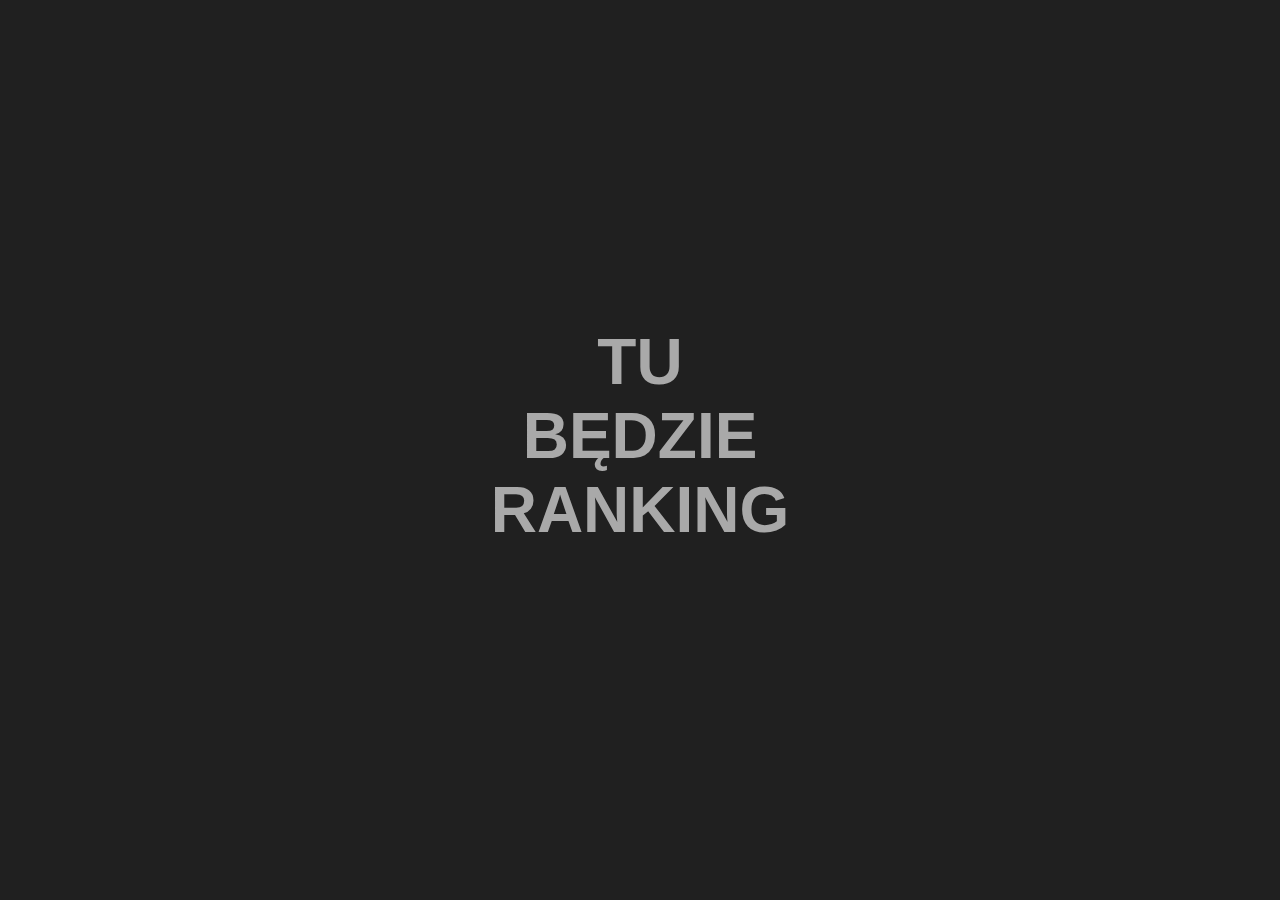
==== ranking.html @ c7a4b160 "Made the game responsive" ====
<!DOCTYPE html>
<html lang="pl">
    <head>
        <meta charset="UTF-8">
        <meta name="2048" content="width=device-width, initial-scale=1.0, user-scalable=no">
        <meta http-equiv="X-UA-Compatible" content="ie=edge">
        <title>2048</title>
        <link rel="stylesheet" href="style.css">
    </head>
    <body>
        <div class="ranking">
            <h3>TU<br/>BĘDZIE<br/>RANKING</h3>
        </div>
    </body>
</html>
---- style.css ----
/* GENERAL */
body 
{
    background-color: #202020;
    font-family: "Montserrat", sans-serif;
    height: 95vh;
}
* { outline: none; }

h1 { color: #ffd000; text-align: center; }
h2 { color: #E6BE30; text-align: center; margin: 0; }
h3 { color: #A9A9A9; text-align: center; margin: 0; }
h4, h6 { color: #A9A9A9; text-align: justify; margin: 0; }
a { text-decoration: none; }

section 
{
    display: flex;
    align-items: center;
}

button 
{
    display: flex;
    justify-content: center;
    align-items: center;
    flex-direction: row;
    background-color: #110d0d;
    font-family: "Montserrat", sans-serif;
    color: #E6BE30;
    transition: all 0.5s;
}

@media(orientation: landscape)
{
    h1 { font-size: 12vw; margin: 3vw; }
    h2 { font-size: 10vw; }
    h3 { font-size: 5vw; padding: 0.1vw; }
    h4 { font-size: 2vw; padding: 1vw; }
    h6 { font-size: 1.5vw; padding: 1vw;  }
}
@media(orientation: portrait)
{
    h1 { font-size: 12vh; margin: 3vh; }
    h2 { font-size: 10vh; }
    h3 { font-size: 5vh; padding: 0.1vh; }
    h4 { font-size: 2vh; padding: 1vh; }
    h6 { font-size: 1.5vh; padding: 1vh; }
}



/* START MENU */
.menu 
{ 
    flex-direction: column; 
    justify-content: center; 
    height: 100%;
    margin: 0; 
}
.menu button 
{ 
    width: 70vw; 
    height: 10vh; 
    border-radius: 30px;
}
@media (orientation: portrait) 
{
    .menu button { font-size: 7vw; margin: 1vw; }
}
@media (orientation: landscape) 
{
    .menu button { font-size: 7vh; margin: 1vh; }
}



/* GAME RULES */
.rules 
{ 
    display: flex; 
    justify-content: center; 
    align-items: center; 
    height: 100%;
    width: 100%;
    margin: 0; 
}
img 
{
    display: block;
    margin-left: auto;
    margin-right: auto;
    border-radius: 120px;
}
@media (orientation: portrait) 
{
    .rules { flex-direction: column; }
    img { padding: 2vw; width: 90%; }
}
@media (orientation: landscape) 
{
    .rules { flex-direction: row; }
    .rules-instruction { width: 50%; }
    .rules-credits { width: 50%; }
    img { padding: 2vh; width: 90%; }
}



/* PLAY MODE */
.play 
{ 
    display: flex; 
    height: 100%; 
    width: 100%;
    justify-content: center; 
    align-items: center; 
}
.play div { color: #A9A9A9; }
#canvas { display: flex; width: 100%; height: 100%; }
.canvas-section 
{
    display: flex;
    align-content: center;
    justify-content: center;
    padding: 4%;
}
@media (orientation: portrait)
{
    .play { flex-direction: column; }
    .canvas-section { height: 80vw; width: 80vw; }
    .size-section { margin-top: 5vw; }
    .size-section h3 { font-size: 3vh; }
    .size-btn 
    { 
        font-size: 3vh; 
        width: 5vw; 
        height: 5vw; 
        margin: 1vh; 
        padding: 1.5vh; 
    }
    .size-value { font-size: 3vh; }
}
@media (orientation: landscape) 
{
    .play { flex-direction: row; }
    .canvas-section { height: 80vh; width: 80vh; }
    .size-section { margin-top: 5vh; }
    .size-section h3 { font-size: 3vw; }
    .size-btn 
    { 
        font-size: 3vw; 
        width: 5vh; 
        height: 5vh; 
        margin: 1vw; 
        padding: 1.5vw; 
    }
    .size-value { font-size: 3vw; }
}




/* RANKING */
.ranking
{
    display: flex;
    justify-content: center;
    align-items: center;
    height: 100%;
}
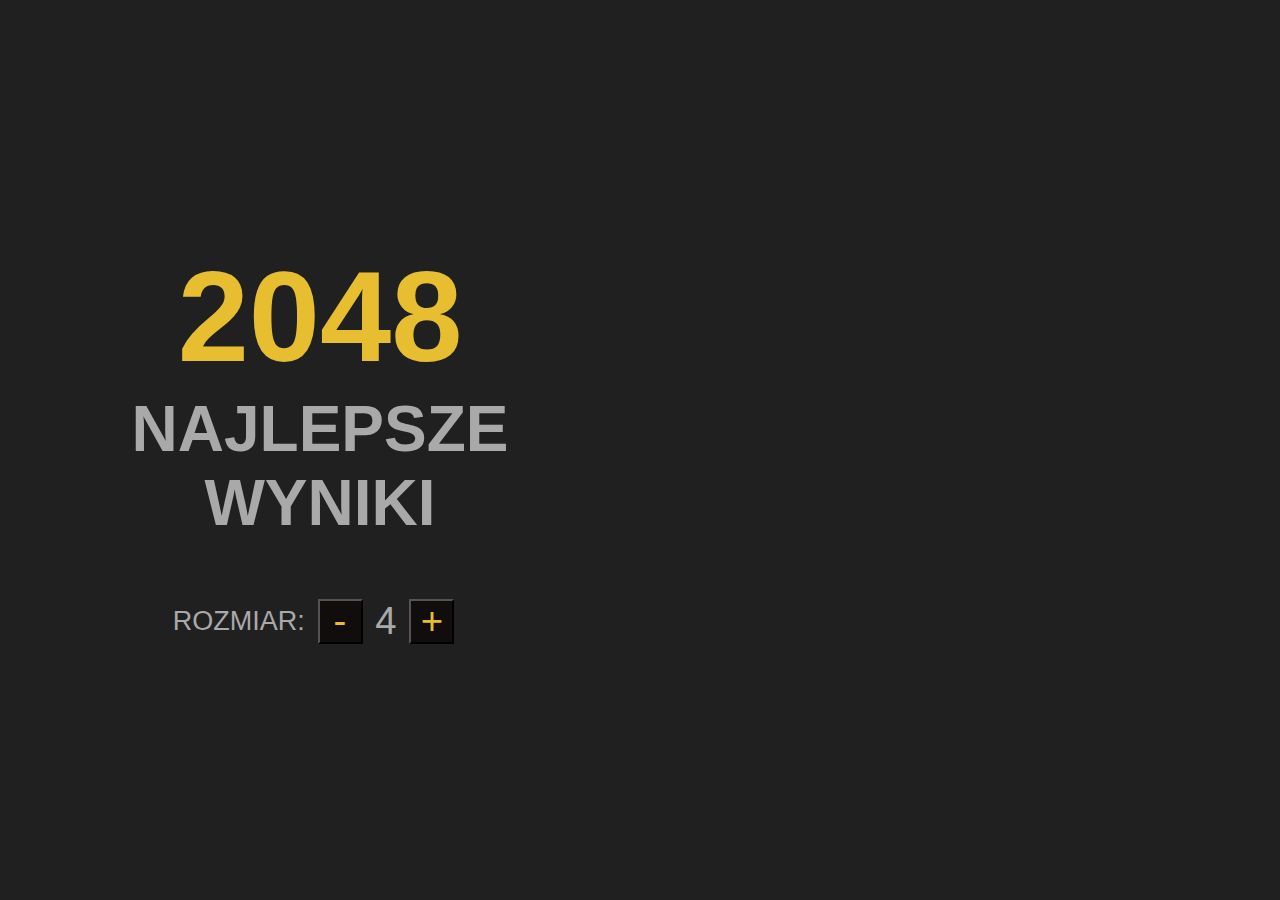
==== commit 23b57ef6: "Added rankings" ====
--- a/ranking.html
+++ b/ranking.html
@@ -6,10 +6,21 @@
         <meta http-equiv="X-UA-Compatible" content="ie=edge">
         <title>2048</title>
         <link rel="stylesheet" href="style.css">
+        <script src="ranking_show.js" defer></script>
     </head>
     <body>
-        <div class="ranking">
-            <h3>TU<br/>BĘDZIE<br/>RANKING</h3>
+        <div id="ranking">
+            <div id="ranking-header">
+                <h2>2048</h2>
+                <h3>NAJLEPSZE WYNIKI</h3>
+                <section class="size-section">
+                    <p>ROZMIAR:</p>
+                    <button class="size-btn" onclick="reduceSize()">-</button>
+                    <div class=size-value id="size">4</div>
+                    <button class="size-btn" onclick="extendSize()">+</button>
+                </section>
+            </div>
+            <div id="ranking-list"></div>
         </div>
     </body>
 </html>--- a/style.css
+++ b/style.css
@@ -1,11 +1,15 @@
 /* GENERAL */
+html, body /* prevents scrolling */
+{
+    height: 100%;
+    overflow: hidden;
+    margin: 0;
+}
 body 
 {
     background-color: #202020;
     font-family: "Montserrat", sans-serif;
-    height: 95vh;
-}
-* { outline: none; }
+}
 
 h1 { color: #ffd000; text-align: center; }
 h2 { color: #E6BE30; text-align: center; margin: 0; }
@@ -28,8 +32,8 @@
     background-color: #110d0d;
     font-family: "Montserrat", sans-serif;
     color: #E6BE30;
-    transition: all 0.5s;
-}
+}
+button:focus { outline: none; }
 
 @media(orientation: landscape)
 {
@@ -63,6 +67,7 @@
     width: 70vw; 
     height: 10vh; 
     border-radius: 30px;
+    transition: all 0.5s;
 }
 @media (orientation: portrait) 
 {
@@ -117,6 +122,14 @@
     align-items: center; 
 }
 .play div { color: #A9A9A9; }
+.info 
+{ 
+    width: 100%; 
+    display: flex;
+    flex-direction: column;
+    justify-content: center; 
+    align-items: center; 
+}
 #canvas { display: flex; width: 100%; height: 100%; }
 .canvas-section 
 {
@@ -130,14 +143,19 @@
     .play { flex-direction: column; }
     .canvas-section { height: 80vw; width: 80vw; }
     .size-section { margin-top: 5vw; }
-    .size-section h3 { font-size: 3vh; }
+    .size-section p 
+    { 
+        font-size: 3vh; 
+        text-align: center; 
+        margin: 0;
+    }
     .size-btn 
     { 
         font-size: 3vh; 
         width: 5vw; 
         height: 5vw; 
         margin: 1vh; 
-        padding: 1.5vh; 
+        line-height: 100%;
     }
     .size-value { font-size: 3vh; }
 }
@@ -146,14 +164,19 @@
     .play { flex-direction: row; }
     .canvas-section { height: 80vh; width: 80vh; }
     .size-section { margin-top: 5vh; }
-    .size-section h3 { font-size: 3vw; }
+    .size-section p 
+    { 
+        font-size: 3vh; 
+        text-align: center; 
+        margin: 0;
+    }
     .size-btn 
     { 
         font-size: 3vw; 
         width: 5vh; 
         height: 5vh; 
         margin: 1vw; 
-        padding: 1.5vw; 
+        line-height: 100%;
     }
     .size-value { font-size: 3vw; }
 }
@@ -162,10 +185,68 @@
 
 
 /* RANKING */
-.ranking
-{
-    display: flex;
-    justify-content: center;
-    align-items: center;
-    height: 100%;
+#ranking
+{
+    display: flex;
+    height: 100%;
+    width: 100%;
+    margin: 0; 
+}
+#ranking-header, #ranking-list
+{ 
+    display: flex;
+    flex-direction: column;
+    justify-content: center; 
+    align-items: center; 
+    color: #A9A9A9;
+}
+#ranking-list div
+{
+    display: flex;
+    flex-direction: row;
+    justify-content: space-between;
+    width: 100%;
+}
+@media(orientation: portrait)
+{
+    #ranking { flex-direction: column; }
+    #ranking-header 
+    {    
+        padding-top: 3vh;
+        padding-bottom: 3vh;
+        width: 100%; 
+    }
+    #ranking-list
+    {    
+        padding: 5vh;
+        font-size: 6vw;
+    }
+    #ranking-list div p
+    {
+        padding-top: 1vh;
+        padding-bottom: 1vh;
+        margin: 0;
+    }
+}
+@media(orientation: landscape)
+{
+    #ranking { flex-direction: row; }
+    #ranking-header 
+    {    
+        padding-left: 5vw;
+        padding-right: 5vw;
+        width: 50%;
+    }
+    #ranking-list
+    {    
+        width: 50%;
+        padding: 5vw;
+        font-size: 6vh;
+    }
+    #ranking-list div p
+    {
+        padding-top: 1vw;
+        padding-bottom: 1vw;
+        margin: 0;
+    }
 }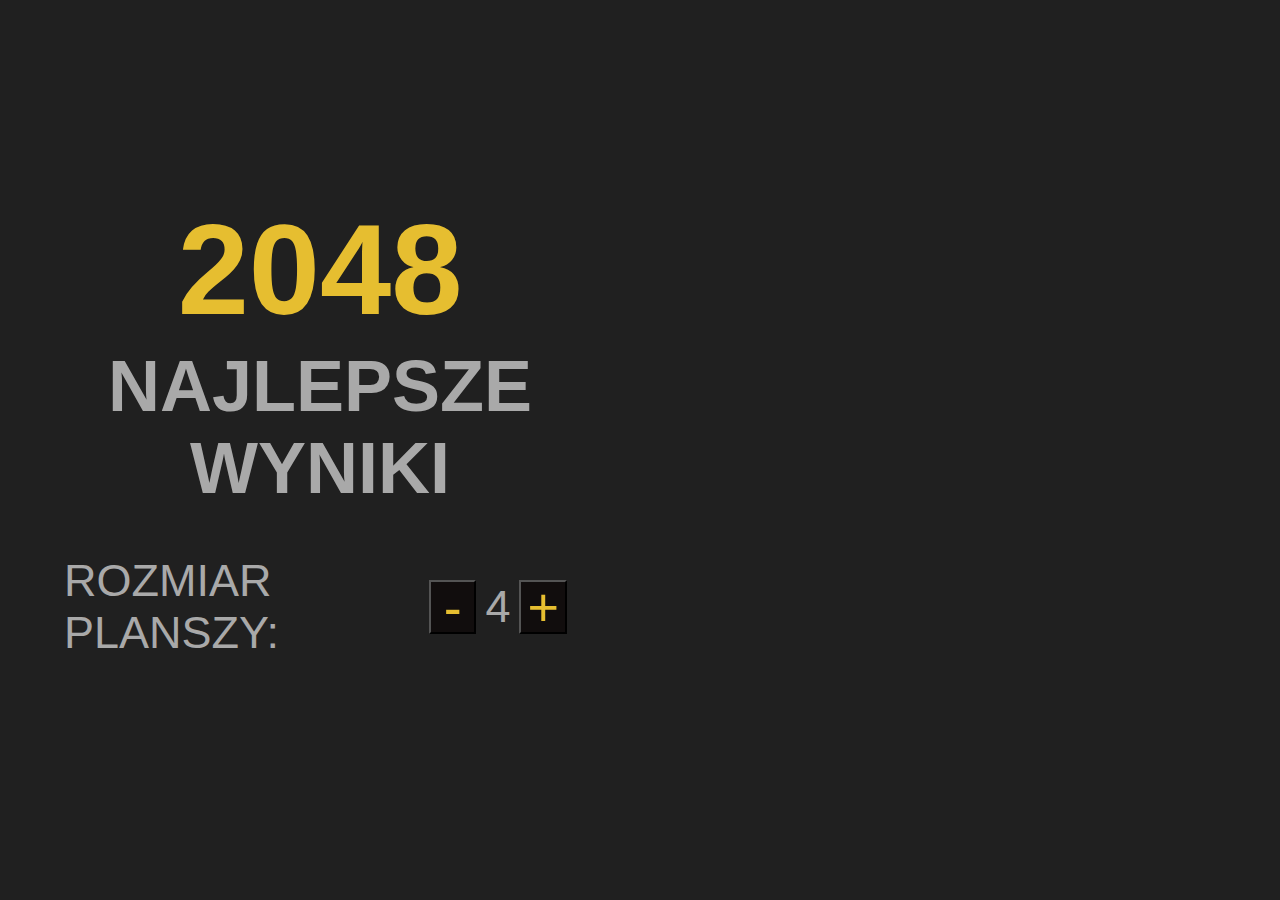
==== commit a146c64f: "Cleaned code + GAMEOVER view" ====
--- a/ranking.html
+++ b/ranking.html
@@ -1,8 +1,12 @@
+<!--                        2048
+      Limanówka Dominika, Matula Kamil, Różycki Iwo
+Projekt zaliczeniowy z przedmiotu Mobilne Aplikacje Webowe -->
+
 <!DOCTYPE html>
 <html lang="pl">
     <head>
         <meta charset="UTF-8">
-        <meta name="2048" content="width=device-width, initial-scale=1.0, user-scalable=no">
+        <meta name="viewport" content="width=device-width, initial-scale=1.0, user-scalable=no">
         <meta http-equiv="X-UA-Compatible" content="ie=edge">
         <title>2048</title>
         <link rel="stylesheet" href="style.css">
@@ -13,12 +17,12 @@
             <div id="ranking-header">
                 <h2>2048</h2>
                 <h3>NAJLEPSZE WYNIKI</h3>
-                <section class="size-section">
-                    <p>ROZMIAR:</p>
-                    <button class="size-btn" onclick="reduceSize()">-</button>
-                    <div class=size-value id="size">4</div>
-                    <button class="size-btn" onclick="extendSize()">+</button>
-                </section>
+                <div id="ranking-size-section">
+                    <p>ROZMIAR PLANSZY:</p>
+                    <button class="size-btn" id="rankingMinusButton">-</button>
+                    <div id="ranking-size-value">4</div>
+                    <button class="size-btn" id="rankingPlusButton">+</button>
+                </div>
             </div>
             <div id="ranking-list"></div>
         </div>
--- a/style.css
+++ b/style.css
@@ -1,36 +1,36 @@
+/*                        2048
+      Limanówka Dominika, Matula Kamil, Różycki Iwo
+Projekt zaliczeniowy z przedmiotu Mobilne Aplikacje Webowe */
+
 /* GENERAL */
 html, body /* prevents scrolling */
 {
     height: 100%;
     overflow: hidden;
     margin: 0;
-}
-body 
-{
+
     background-color: #202020;
     font-family: "Montserrat", sans-serif;
 }
-
-h1 { color: #ffd000; text-align: center; }
-h2 { color: #E6BE30; text-align: center; margin: 0; }
-h3 { color: #A9A9A9; text-align: center; margin: 0; }
-h4, h6 { color: #A9A9A9; text-align: justify; margin: 0; }
 a { text-decoration: none; }
 
 section 
-{
-    display: flex;
-    align-items: center;
+{ 
+    display: flex;
+    align-items: center;
+    justify-content: center; 
+    height: 100%;
+    width: 100%;
 }
 
 button 
 {
     display: flex;
+    flex-direction: row;
     justify-content: center;
     align-items: center;
-    flex-direction: row;
-    background-color: #110d0d;
-    font-family: "Montserrat", sans-serif;
+
+    background-color: #110D0D;
     color: #E6BE30;
 }
 button:focus { outline: none; }
@@ -52,18 +52,17 @@
     h6 { font-size: 1.5vh; padding: 1vh; }
 }
 
+h1 { color: #FFD000; text-align: center; }
+h2 { color: #E6BE30; text-align: center; margin: 0; }
+h3 { color: #A9A9A9; text-align: center; margin: 0; }
+h4, h6 { color: #A9A9A9; text-align: justify; margin: 0; }
+
 
 
 /* START MENU */
-.menu 
-{ 
-    flex-direction: column; 
-    justify-content: center; 
-    height: 100%;
-    margin: 0; 
-}
-.menu button 
-{ 
+#menu { flex-direction: column; }
+#menu button
+{
     width: 70vw; 
     height: 10vh; 
     border-radius: 30px;
@@ -71,127 +70,241 @@
 }
 @media (orientation: portrait) 
 {
-    .menu button { font-size: 7vw; margin: 1vw; }
+    #menu button { font-size: 7vw; margin: 1vw; }
 }
 @media (orientation: landscape) 
 {
-    .menu button { font-size: 7vh; margin: 1vh; }
-}
-
-
+    #menu button { font-size: 7vh; margin: 1vh; }
+}
+
+
+
+/* PLAY SETUP (AKA SETTINGS) */
+#setup 
+{
+    display: none;
+    flex-direction: column;
+    color: #A9A9A9;
+    justify-content: space-around;
+}
+#setup > div 
+{   
+    display: flex;
+    flex-direction: column;
+    align-items: center;
+    justify-content: space-around; 
+    height: 50vh;
+}
+#nick-section, #size-section 
+{ 
+    display: flex;
+    flex-direction: column;
+    align-items: center;
+    justify-content: center;
+    text-align: center;
+}
+#size-section div
+{
+    display: flex;
+    align-items: center;
+    justify-content: center;
+}
+@media (orientation: portrait)
+{
+    #nick-section p, #size-section p 
+    { 
+        font-size: 3vh; 
+        font-weight: bold; 
+        margin: 2.5vw;
+    }
+    #nick-value
+    { 
+        font-size: 6vw;
+        text-align: center; 
+        width: 80%;
+    }
+    #size-section div { font-size: 4vh; }
+    #size-section button 
+    { 
+        font-size: 3vh; 
+        height: 3vh; 
+        width: 3vh; 
+        margin: 1vh;
+    }
+    #setupSaveButton
+    { 
+        font-size: 4vh; 
+        height: 5vh; 
+        width: fit-content; 
+        padding: 2vh;
+    }
+}
+@media (orientation: landscape) 
+{
+    #nick-section p, #size-section p 
+    { 
+        font-size: 3vw; 
+        font-weight: bold; 
+        margin: 2.5vh;
+    }
+    #nick-value
+    { 
+        font-size: 6vh;
+        text-align: center; 
+    }
+    #size-section div { font-size: 4vw; }
+    #size-section button 
+    { 
+        font-size: 3vw; 
+        height: 3vw; 
+        width: 3vw; 
+        margin: 1vh;
+    }
+    #setupSaveButton
+    { 
+        font-size: 3vw; 
+        height: 3vw; 
+        width: fit-content; 
+        padding: 2vw;
+    }
+}
+
+
+
+/* PLAY MODE */
+#play div { color: #A9A9A9; }
+#info 
+{ 
+    display: flex;
+    flex-direction: column;
+    align-items: center; 
+}
+#canvas { width: 100%; height: 100%; }
+@media (orientation: portrait)
+{
+    #play { flex-direction: column; }
+    #info { width: 100%; height: 30%; }
+    #buttons-section
+    {
+        display: flex;
+        justify-content: space-around;
+        width: 90%; 
+        margin-top: auto;
+        margin-bottom: auto;
+    }
+    #buttons-section button 
+    { 
+        font-size: 2vh; 
+        margin: 1vw;
+        padding-top: 0.5vh;
+        padding-bottom: 0.5vh;
+        height: fit-content; 
+        width: 40%;
+    }
+    #canvas-section { width: 80vw; height: 80vw; margin: 5vw; }
+}
+@media (orientation: landscape) 
+{
+    #info { width: calc(100vw - 100vh); height: 80%;  }
+    #buttons-section
+    {
+        display: flex;
+        flex-direction: column;
+        align-items: center;
+        width: 80%; 
+        margin-top: auto;
+        width: fit-content;
+    }
+    #buttons-section button 
+    { 
+        height: fit-content; 
+        width: 100%;
+        font-size: 2vw; 
+        margin: 1vh;
+        padding: 1vh;
+    }
+    #canvas-section { width: 80vh; height: 80vh; margin: 5vh; }
+}
+
+/* GAME OVER */
+#gameover 
+{ 
+    position: absolute; 
+    top: 0; 
+    left: 0; 
+    text-align: center;
+    display: none;
+}
+#gameover h2 { -webkit-text-stroke: 0.02em black; }
+#result 
+{ 
+    position: absolute; 
+    color:  azure; 
+    -webkit-text-stroke: 0.02em #110D0D; 
+    top: 50%; 
+    bottom: 50%;
+    width: 80%;
+}
+#retryButton
+{ 
+    position: absolute; 
+    margin-top: auto; 
+    bottom: 1vh; 
+    width: fit-content; 
+    height: fit-content;
+}
+@media (orientation: portrait)
+{
+    #gameover h2 { font-size: 15vw; }
+    #result { font-size: 8vw; }
+    #retryButton
+    { 
+        font-size: 3vw; 
+        margin: 1vw;
+        padding: 1vw;
+    }
+}
+@media (orientation: landscape)
+{
+    #gameover h2 { font-size: 15vh; }
+    #result { font-size: 8vh; }
+    #retryButton
+    { 
+        font-size: 3vh; 
+        margin: 1vh;
+        padding: 1vh;
+    }
+}
 
 /* GAME RULES */
-.rules 
-{ 
-    display: flex; 
-    justify-content: center; 
-    align-items: center; 
+img 
+{
+    display: block;
+    border-radius: 120px;
+    margin-left: auto; margin-right: auto;
+}
+#rules-instruction, #rules-credits { padding-left: 1.5%; padding-right: 1.5%; }
+@media (orientation: portrait) 
+{
+    #rules { flex-direction: column; }
+    img { padding: 2vw; width: 80%; }
+}
+@media (orientation: landscape) 
+{
+    #rules-instruction, #rules-credits { width: 50%; }
+    img { padding: 2vh; width: 80%; }
+}
+
+
+
+/* RANKING */
+#ranking
+{
+    display: flex;
     height: 100%;
     width: 100%;
     margin: 0; 
 }
-img 
-{
-    display: block;
-    margin-left: auto;
-    margin-right: auto;
-    border-radius: 120px;
-}
-@media (orientation: portrait) 
-{
-    .rules { flex-direction: column; }
-    img { padding: 2vw; width: 90%; }
-}
-@media (orientation: landscape) 
-{
-    .rules { flex-direction: row; }
-    .rules-instruction { width: 50%; }
-    .rules-credits { width: 50%; }
-    img { padding: 2vh; width: 90%; }
-}
-
-
-
-/* PLAY MODE */
-.play 
-{ 
-    display: flex; 
-    height: 100%; 
-    width: 100%;
-    justify-content: center; 
-    align-items: center; 
-}
-.play div { color: #A9A9A9; }
-.info 
-{ 
-    width: 100%; 
-    display: flex;
-    flex-direction: column;
-    justify-content: center; 
-    align-items: center; 
-}
-#canvas { display: flex; width: 100%; height: 100%; }
-.canvas-section 
-{
-    display: flex;
-    align-content: center;
-    justify-content: center;
-    padding: 4%;
-}
-@media (orientation: portrait)
-{
-    .play { flex-direction: column; }
-    .canvas-section { height: 80vw; width: 80vw; }
-    .size-section { margin-top: 5vw; }
-    .size-section p 
-    { 
-        font-size: 3vh; 
-        text-align: center; 
-        margin: 0;
-    }
-    .size-btn 
-    { 
-        font-size: 3vh; 
-        width: 5vw; 
-        height: 5vw; 
-        margin: 1vh; 
-        line-height: 100%;
-    }
-    .size-value { font-size: 3vh; }
-}
-@media (orientation: landscape) 
-{
-    .play { flex-direction: row; }
-    .canvas-section { height: 80vh; width: 80vh; }
-    .size-section { margin-top: 5vh; }
-    .size-section p 
-    { 
-        font-size: 3vh; 
-        text-align: center; 
-        margin: 0;
-    }
-    .size-btn 
-    { 
-        font-size: 3vw; 
-        width: 5vh; 
-        height: 5vh; 
-        margin: 1vw; 
-        line-height: 100%;
-    }
-    .size-value { font-size: 3vw; }
-}
-
-
-
-
-/* RANKING */
-#ranking
-{
-    display: flex;
-    height: 100%;
-    width: 100%;
-    margin: 0; 
-}
 #ranking-header, #ranking-list
 { 
     display: flex;
@@ -203,34 +316,50 @@
 #ranking-list div
 {
     display: flex;
-    flex-direction: row;
     justify-content: space-between;
     width: 100%;
 }
+#ranking-size-section 
+{ 
+    display: flex;
+    align-items: center;
+    justify-content: center;
+}
 @media(orientation: portrait)
 {
     #ranking { flex-direction: column; }
+    #ranking h3 { font-size: 8vw; }
     #ranking-header 
     {    
-        padding-top: 3vh;
-        padding-bottom: 3vh;
+        padding-top: 2vh;
+        padding-bottom: 2vh;
         width: 100%; 
     }
     #ranking-list
     {    
-        padding: 5vh;
-        font-size: 6vw;
+        padding-left: 5vw;
+        padding-right: 5vw;
+        padding-top: 5vh;
     }
     #ranking-list div p
     {
-        padding-top: 1vh;
-        padding-bottom: 1vh;
+        padding-top: 1vw;
+        padding-bottom: 1vw;
+        font-size: 5vw;
         margin: 0;
     }
+    #ranking-size-section { font-size: 3vh; }
+    #ranking-size-section button 
+    { 
+        font-size: 3vh; 
+        height: 3vh; 
+        width: 3vh; 
+        margin: 1vh;
+    }
 }
 @media(orientation: landscape)
 {
-    #ranking { flex-direction: row; }
+    #ranking h3 { font-size: 8vh; }
     #ranking-header 
     {    
         padding-left: 5vw;
@@ -241,12 +370,20 @@
     {    
         width: 50%;
         padding: 5vw;
-        font-size: 6vh;
     }
     #ranking-list div p
     {
-        padding-top: 1vw;
-        padding-bottom: 1vw;
+        padding-top: 1vh;
+        padding-bottom: 1vh;
+        font-size: 5vh;
         margin: 0;
     }
+    #ranking-size-section { font-size: 5vh; }
+    #ranking-size-section button 
+    { 
+        font-size: 6vh; 
+        height: 6vh; 
+        width: 6vh; 
+        margin: 1vh;
+    }
 }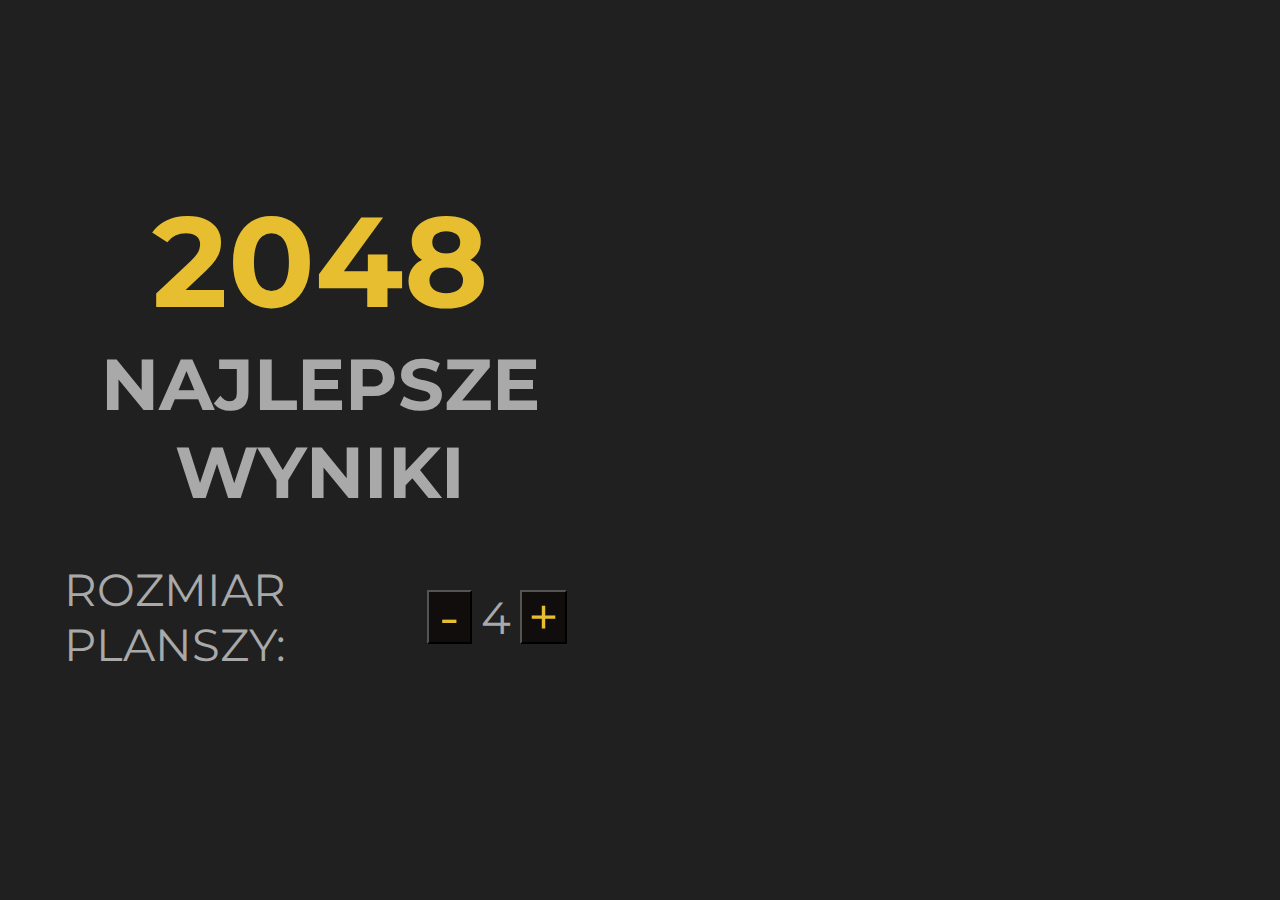
==== commit 7262b70b: "Moved font import, fixed gameover view" ====
--- a/ranking.html
+++ b/ranking.html
@@ -10,6 +10,8 @@
         <meta http-equiv="X-UA-Compatible" content="ie=edge">
         <title>2048</title>
         <link rel="stylesheet" href="style.css">
+        <link rel="preconnect" href="https://fonts.gstatic.com">
+        <link href="https://fonts.googleapis.com/css2?family=Montserrat&display=swap" rel="stylesheet"> 
         <script src="ranking_show.js" defer></script>
     </head>
     <body>
--- a/style.css
+++ b/style.css
@@ -32,6 +32,7 @@
 
     background-color: #110D0D;
     color: #E6BE30;
+    font-family: "Montserrat", sans-serif;
 }
 button:focus { outline: none; }
 
@@ -65,16 +66,15 @@
 {
     width: 70vw; 
     height: 10vh; 
-    border-radius: 30px;
     transition: all 0.5s;
 }
 @media (orientation: portrait) 
 {
-    #menu button { font-size: 7vw; margin: 1vw; }
+    #menu button { font-size: 7vw; margin: 1vw; border-radius: 2vw; }
 }
 @media (orientation: landscape) 
 {
-    #menu button { font-size: 7vh; margin: 1vh; }
+    #menu button { font-size: 7vh; margin: 1vh; border-radius: 1.5vh; }
 }
 
 
@@ -109,6 +109,7 @@
     align-items: center;
     justify-content: center;
 }
+#setupSaveButton { border-radius: 0.5em; }
 @media (orientation: portrait)
 {
     #nick-section p, #size-section p 
@@ -133,7 +134,7 @@
     }
     #setupSaveButton
     { 
-        font-size: 4vh; 
+        font-size: 3vh; 
         height: 5vh; 
         width: fit-content; 
         padding: 2vh;
@@ -179,7 +180,20 @@
     flex-direction: column;
     align-items: center; 
 }
-#canvas { width: 100%; height: 100%; }
+#canvas-section 
+{ 
+    background-color: #110D0D; 
+    display: flex; 
+    align-items: center; 
+    justify-content: center; 
+}
+#canvas 
+{ 
+    width: calc(100% - 6px); 
+    height: calc(100% - 6px); 
+    margin: 0;
+}
+#buttons-section button { border-radius: 0.5em; }
 @media (orientation: portrait)
 {
     #play { flex-direction: column; }
@@ -201,10 +215,11 @@
         height: fit-content; 
         width: 40%;
     }
-    #canvas-section { width: 80vw; height: 80vw; margin: 5vw; }
+    #canvas-section { width: 80vw; height: 80vw; }
 }
 @media (orientation: landscape) 
 {
+    #play { justify-content: space-around; }
     #info { width: calc(100vw - 100vh); height: 80%;  }
     #buttons-section
     {
@@ -223,27 +238,29 @@
         margin: 1vh;
         padding: 1vh;
     }
-    #canvas-section { width: 80vh; height: 80vh; margin: 5vh; }
+    #canvas-section { width: 80vh; height: 80vh; }
 }
 
 /* GAME OVER */
 #gameover 
 { 
+    font-family: "SegoeUI", sans-serif;
     position: absolute; 
+    text-align: center;
+    width: 80%;
+    left: 10%;
     top: 0; 
-    left: 0; 
-    text-align: center;
+
+    flex-direction: column;
     display: none;
 }
 #gameover h2 { -webkit-text-stroke: 0.02em black; }
 #result 
-{ 
-    position: absolute; 
+{  
     color:  azure; 
     -webkit-text-stroke: 0.02em #110D0D; 
-    top: 50%; 
-    bottom: 50%;
-    width: 80%;
+    width: 100%;
+    margin: 0;
 }
 #retryButton
 { 
@@ -252,6 +269,7 @@
     bottom: 1vh; 
     width: fit-content; 
     height: fit-content;
+    border-radius: 0.5em;
 }
 @media (orientation: portrait)
 {
@@ -280,19 +298,18 @@
 img 
 {
     display: block;
-    border-radius: 120px;
     margin-left: auto; margin-right: auto;
 }
 #rules-instruction, #rules-credits { padding-left: 1.5%; padding-right: 1.5%; }
 @media (orientation: portrait) 
 {
     #rules { flex-direction: column; }
-    img { padding: 2vw; width: 80%; }
+    img { padding: 2vw; width: 80%; border-radius: 10vw; }
 }
 @media (orientation: landscape) 
 {
     #rules-instruction, #rules-credits { width: 50%; }
-    img { padding: 2vh; width: 80%; }
+    img { padding: 2vh; width: 80%; border-radius: 10vh; }
 }
 
 
